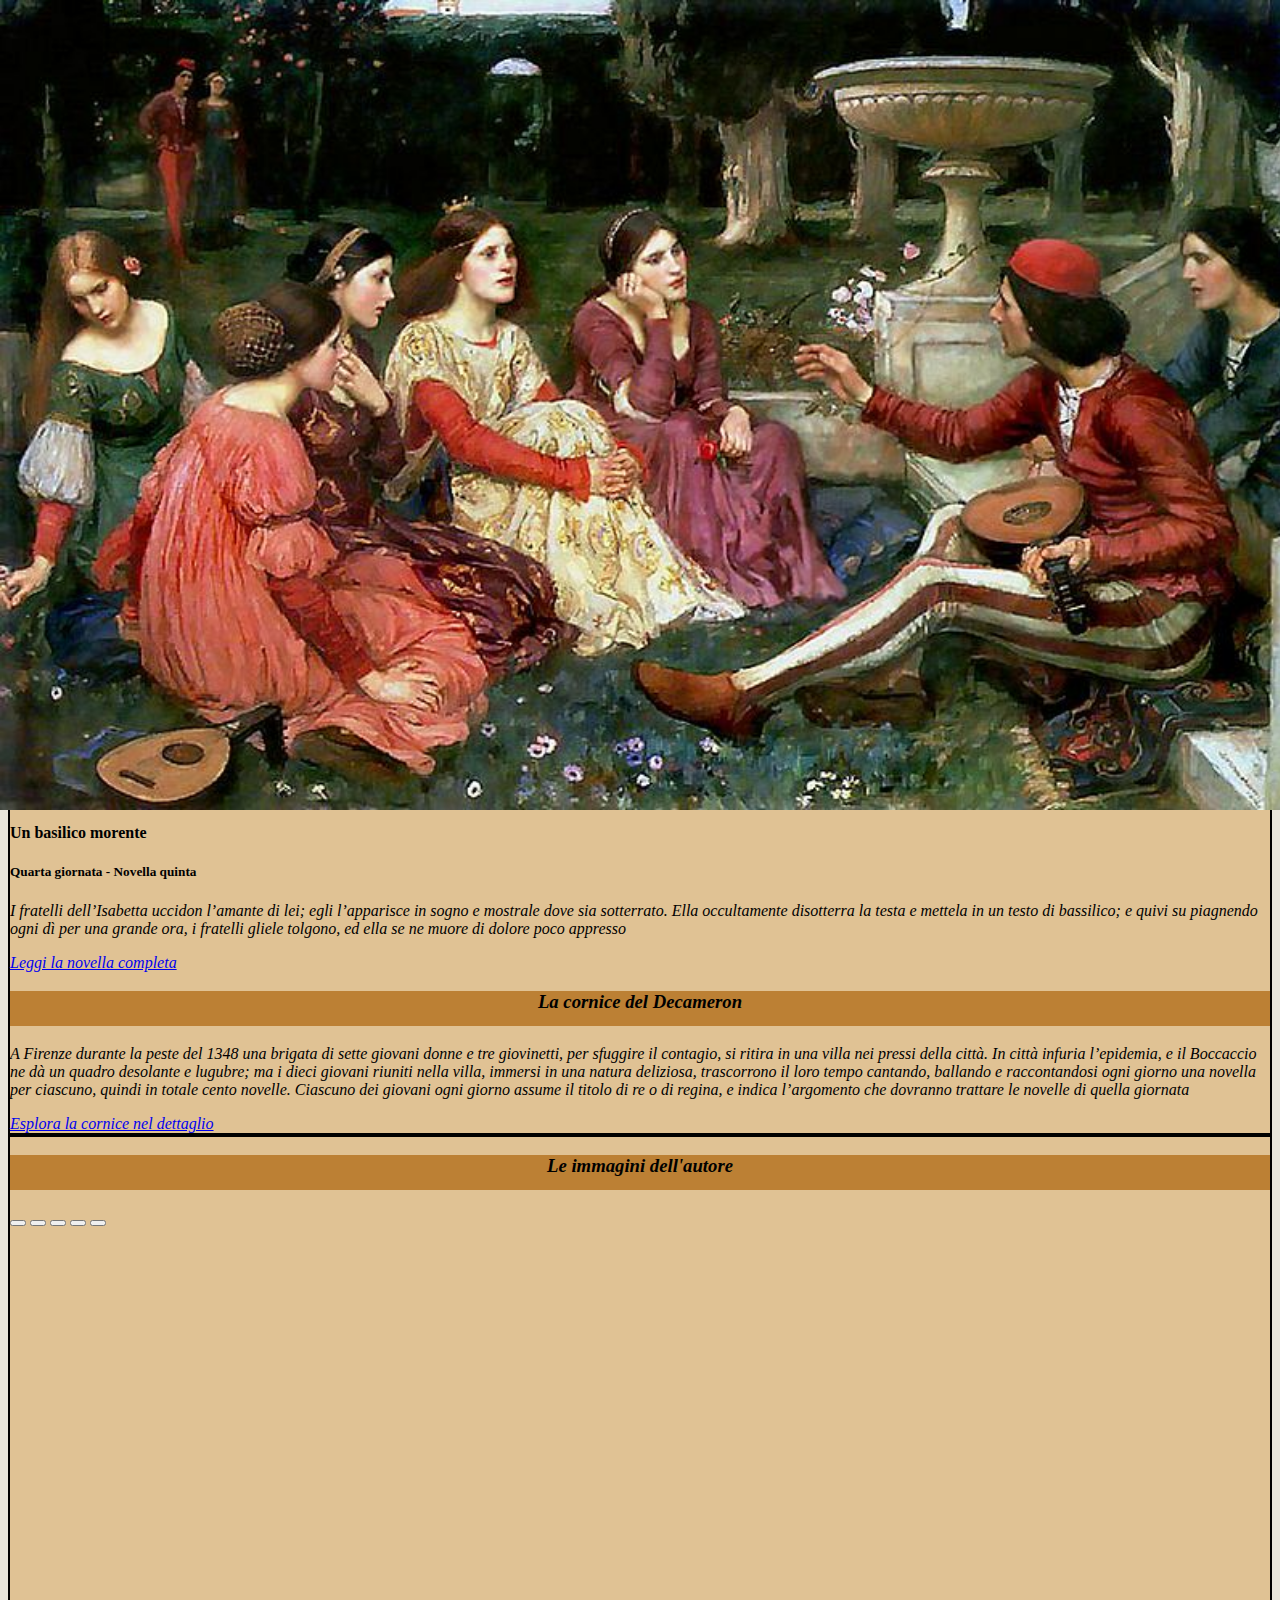
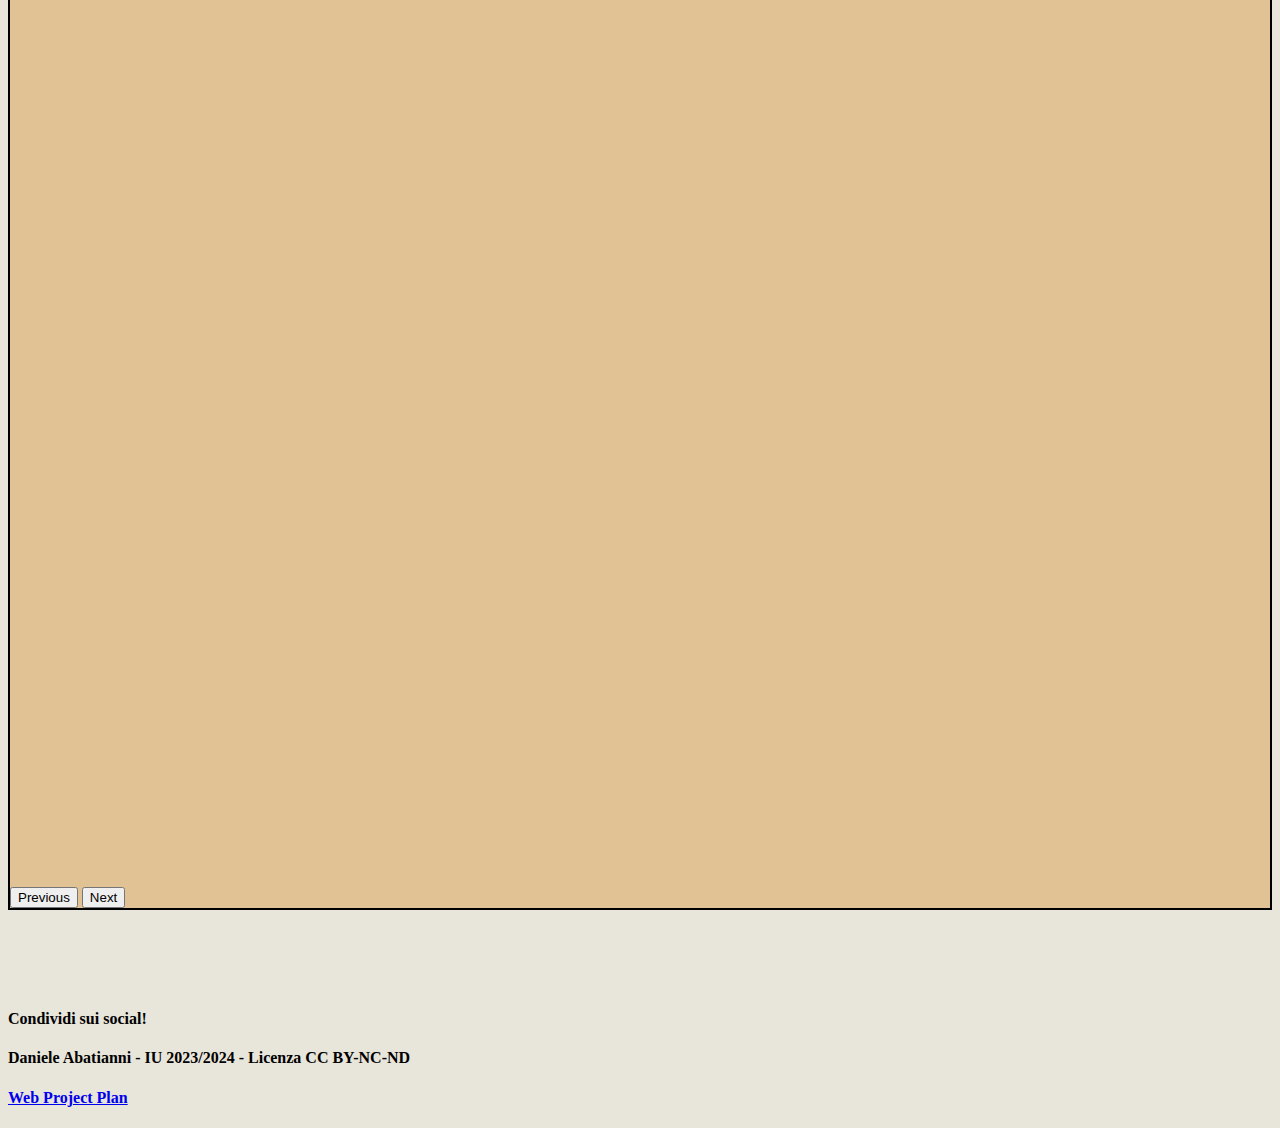
==== index.html @ 5d7fa709 "Add files via upload" ====
<!DOCTYPE html>
<html>

<head>
  <title>DecamerOne</title>
  <meta charset="utf-8" />
  <meta name="viewport" content="width=device-width, initial-scale=1" />
  <link rel="preconnect" href="https://fonts.googleapis.com">
  <link rel="preconnect" href="https://fonts.gstatic.com" crossorigin>
  <link href="https://fonts.googleapis.com/css2?family=Roboto&display=swap" rel="stylesheet">
  <link rel="stylesheet" type="text/css" href="style/style.css" />

  <!-- bootstrap -->
  <link href="https://cdn.jsdelivr.net/npm/bootstrap@5.1.3/dist/css/bootstrap.min.css" rel="stylesheet"
    integrity="sha384-1BmE4kWBq78iYhFldvKuhfTAU6auU8tT94WrHftjDbrCEXSU1oBoqyl2QvZ6jIW3" crossorigin="anonymous">
  <!-- font awesome icons -->
  <link rel="stylesheet" href="https://cdnjs.cloudflare.com/ajax/libs/font-awesome/4.7.0/css/font-awesome.min.css">
  <!-- Script per il tool integrativo (sharethis) -->
  <script type="text/javascript" src="https://platform-api.sharethis.com/js/sharethis.js#property=65e89a41c6f7450019c090e4&product=inline-share-buttons&source=platform" async="async"></script>

  <link rel="schema.DC" href="http://purl.org/dc/elements/1.1/"/>
  <META NAME="DC.Title" CONTENT="DecamerAll"/>
  <META NAME="DC.Creator" CONTENT="Daniele Abatianni"/>
  <META NAME="DC.Subject" CONTENT="Decameron"/>
  <META NAME="DC.Description" CONTENT="Un catalogo completo di tutte le novelle del Decameron, assieme a notizie sull'autore"/>
  <META NAME="DC.Publisher" CONTENT="GitHub"/>
  <META NAME="DC.Date" CONTENT="09-03-2024"/>
  <META NAME="DC.Format" CONTENT="Risorsa digitale"/>
  <META NAME="DC.Language" CONTENT="Italiano"/>
  <META NAME="DC.Rights" CONTENT="Pubblicata con Licenza Creative Commons"/>

</head>


<body style="background-color: #E8E5DA;">
  <!-- header -->
  <header class="container-fluid d-flex justify-content-center my-5 text-center">
    <div class="container bg-image">
      <div class="row">
        <div class="col-12">
          <h1 class="title">DecamerAll</h1>
          <h3 class="subtitle">Il catalogo completo delle novelle del Boccaccio</h3>
        </div>
      </div>
    </div>
  </header>

  <!-- nav -->
  <nav class="navbar navbar-expand-lg bg-dark border-bottom border-body mx-5" class="navbar">
    <div class="container-fluid">
      <!-- Bottone che appare quando la pagina è stretta -->
      <button class="navbar-toggler" type="button" data-bs-toggle="collapse" data-bs-target="#navbarSupportedContent"
        aria-controls="navbarSupportedContent" aria-expanded="false" aria-label="Toggle navigation" >
        <span class="navbar-toggler-icon"></span>
      </button>

      <!-- Resto della navbar -->
      <div class="collapse navbar-collapse me-3" id="navbarSupportedContent">
        <ul class="navbar-nav me-auto mb-2 mb-lg-0">
          <li class="nav-item mx-3">
            <a class="nav-link active link-light" aria-current="page" href="index.html"><i class="fa fa-fw fa-home"></i>Home</a>
          </li>
          <li class="nav-item mx-3">
            <a class="nav-link active link-light" href="catalogo.html"><i class="fa fa-fw fa-book"></i>Catalogo</a>
          </li>
          <li class="nav-item mx-3">
            <a class="nav-link active link-light" aria-current="page" href="vita.html"><i class="fa fa-fw fa-user"></i>Vita dell'autore</a>
          </li>
        </ul>
        <i class="fa fa-fw fa-user-plus me-2"></i>Accedi / Iscriviti
      </div>

    </div>

  </nav>


  <main>
    <section class="container-fluid d-flex text-center my-5">
      <div class="container">
        <div class="row">
          <div class="col">
            <div>
              <h1>La raccolta completa delle novelle di Boccaccio</h1>

            </div>
          </div>
        </div>

        <div class="row my-5">

          <div class="col-6 home-div">
            <h3 class="my-3 section-title">La novella del giorno</h3>
            <h4 class="my-3">Un basilico morente</h4>
            <h5>Quarta giornata - Novella quinta</h5>
            <p class="mx-5 mb-3" style="font-style: italic">I fratelli dell’Isabetta uccidon l’amante di lei; egli
              l’apparisce in sogno e mostrale dove sia sotterrato. Ella occultamente disotterra la testa e mettela in un
              testo di bassilico; e quivi su piagnendo ogni dì per una grande ora, i fratelli gliele tolgono, ed ella se
              ne muore di dolore poco appresso</p>
            <a style="font-style: italic;" href="#">Leggi la novella completa</a>

            <h3 class="my-5 section-title">La cornice del Decameron</h3>
            <p class="mx-5 mb-3" style="font-style: italic">
              A Firenze durante la peste del 1348 una brigata di sette giovani
              donne e tre giovinetti, per sfuggire il contagio, si ritira
              in una villa nei pressi della città.
              In città infuria l’epidemia, e il Boccaccio ne dà un quadro
              desolante e lugubre; ma i dieci giovani riuniti nella villa,
              immersi in una natura deliziosa, trascorrono il loro
              tempo cantando, ballando e raccontandosi ogni giorno
              una novella per ciascuno, quindi in totale cento novelle.
              Ciascuno dei giovani ogni giorno assume il titolo di re o
              di regina, e indica l’argomento che dovranno trattare le
              novelle di quella giornata
            </p>
            <a href="#" style="font-style: italic;">Esplora la cornice nel dettaglio</a>
          </div>

          <div class="col-6 home-div">
            <h3 class="my-3 section-title">Le immagini dell'autore</h3>
            <!-- Slideshow (anche detto carousel) di immagini -->
            <div id="carouselExampleIndicators" class="carousel slide">
              <div class="carousel-indicators">
                <button type="button" data-bs-target="#carouselExampleIndicators" data-bs-slide-to="0" class="active" aria-current="true" aria-label="Slide 1"></button>
                <button type="button" data-bs-target="#carouselExampleIndicators" data-bs-slide-to="1" aria-label="Slide 2"></button>
                <button type="button" data-bs-target="#carouselExampleIndicators" data-bs-slide-to="2" aria-label="Slide 3"></button>
                <button type="button" data-bs-target="#carouselExampleIndicators" data-bs-slide-to="3" aria-label="Slide 4"></button>
                <button type="button" data-bs-target="#carouselExampleIndicators" data-bs-slide-to="4" aria-label="Slide 5"></button>
              </div>
              <div class="carousel-inner">
                <div class="carousel-item active">
                  <img src="img/bocc.jpg" class="d-block w-100" alt="...">
                </div>
                <div class="carousel-item">
                  <img src="img/statua.jpg" class="d-block w-100" alt="...">
                </div>
                <div class="carousel-item">
                  <img src="img/boccaccio-castagno.jpg" class="d-block w-100" alt="...">
                </div>
                <div class="carousel-item">
                  <img src="img/monumento.jpg" class="d-block w-100" alt="...">
                </div>
                <div class="carousel-item">
                  <img src="img/decameron-quadro.jpg" class="d-block w-100" alt="...">
                </div>
              </div>
              <button class="carousel-control-prev" type="button" data-bs-target="#carouselExampleIndicators" data-bs-slide="prev">
                <span class="carousel-control-prev-icon" aria-hidden="true"></span>
                <span class="visually-hidden">Previous</span>
              </button>
              <button class="carousel-control-next" type="button" data-bs-target="#carouselExampleIndicators" data-bs-slide="next">
                <span class="carousel-control-next-icon" aria-hidden="true"></span>
                <span class="visually-hidden">Next</span>
              </button>
            </div>
            <script src="https://cdn.jsdelivr.net/npm/bootstrap@5.0.0-beta1/dist/js/bootstrap.bundle.min.js" integrity="sha384-ygbV9kiqUc6oa4msXn9868pTtWMgiQaeYH7/t7LECLbyPA2x65Kgf80OJFdroafW" crossorigin="anonymous"></script>
          </div>
          
        </div>

      </div>

    </section>

  </main>

  <footer class="text-center mb-5" style="margin-top: 100px;">
    <h4>Condividi sui social!</h4>
    <div class="sharethis-inline-share-buttons mb-5"></div>
    <h4>Daniele Abatianni - IU 2023/2024 - Licenza CC BY-NC-ND</h4>
    <h4><a href="web_project_plan.html">Web Project Plan</a></h4>
  </footer>

</body>

</html>
---- style/style.css ----
.title {
	font-size: 100px;
  font-weight: 500;
  font-style: italic;
  background-image: linear-gradient(to left, #FB8B24, #2E2C2F);
  color: transparent;
  background-clip: text;
  -webkit-background-clip: text;
}

.subtitle {
	font-size: 40px;
  font-weight: 500;
  font-style: italic;
  background-image: linear-gradient(to left, #FB8B24, #2E2C2F);
  color: transparent;
  background-clip: text;
  -webkit-background-clip: text;
}

.section-title {
	font-style: italic;
  display: flex;
  align-items: baseline;
  justify-content: center;
  height: 35px;
  background-color: #BC8034;
}

.bg-image {
  background-image: url('C:/Users/UTENTE/Desktop/drive-download-20240310T111023Z-001/img/bocc.jpg');
  background-position: left;
  background-repeat: no-repeat;
  background-size: 10%;
  z-index: 1;
  width: 15rem;
}

.home-div {
  border: 2px solid black;
  border-color: #000000;
  background-color: #E0C294;
}

.button-hamburger {
  background-color: #000000;
}

.breadcrumb-style {
  font-size: 22px;
  font-style: italic;
  font-weight: 600;
}

.link-novella {
  font-style: italic;
}

.navbar {
  color: white;
  font-style: italic;
  font-size: 25px;
}

.card {
  width: 50rem;
  margin-left: 10px;
}

.card-body {
  border: 1px solid black;
  background-color: #E0C294;
}

.card-title {
  background-color: #BC8034;
  height: 40px;
  display: flex;
  align-items: center; /* Allinea verticalmente al centro */
  justify-content: center;
}

.table-style {
  color: white;
}

.carousel-inner {
  height: 0px;
  padding-bottom: 100%; /* this sets carousel aspect ratio (4:1 here) */
  padding-left: 100%;
}

.carousel-item {
  position: absolute !important; /* Bootstrap is insistent */
  top: 0;
  right: 0;
  bottom: 0;
  left: 0;
}

.carousel-item img {
  height: 90%;
  object-fit: cover;
}

.scrollspy-example {
  border: 2px solid #000000;
  border-radius: 10%;
  padding: 30px;
  font-size: 25px;
  position: relative;
  height: 400px;
  overflow: auto;
  position: relative
}

.simple-list-example-scrollspy {
  border: 2px solid #000000;
  border-radius: 10%;
  height: 400px;
}

.timeline-year {
  font-size: 40px;
  color: #000000;
  background-color: #BC8034;
  margin-left: 30px;
  margin-right: 30px;
  margin-top: 3px;
}

.list-example .list-group-item-action.active {
  color: red !important
}

.titolo-vita {
  border: 2px solid black;
  background-color: #E0C294;
  font-style: italic;
}

.highlight {
  background-color: yellow;
}

.paragrafo-wpp {
  margin-left: 5%;
  margin-right: 5%;
  font-size: 20px;
}
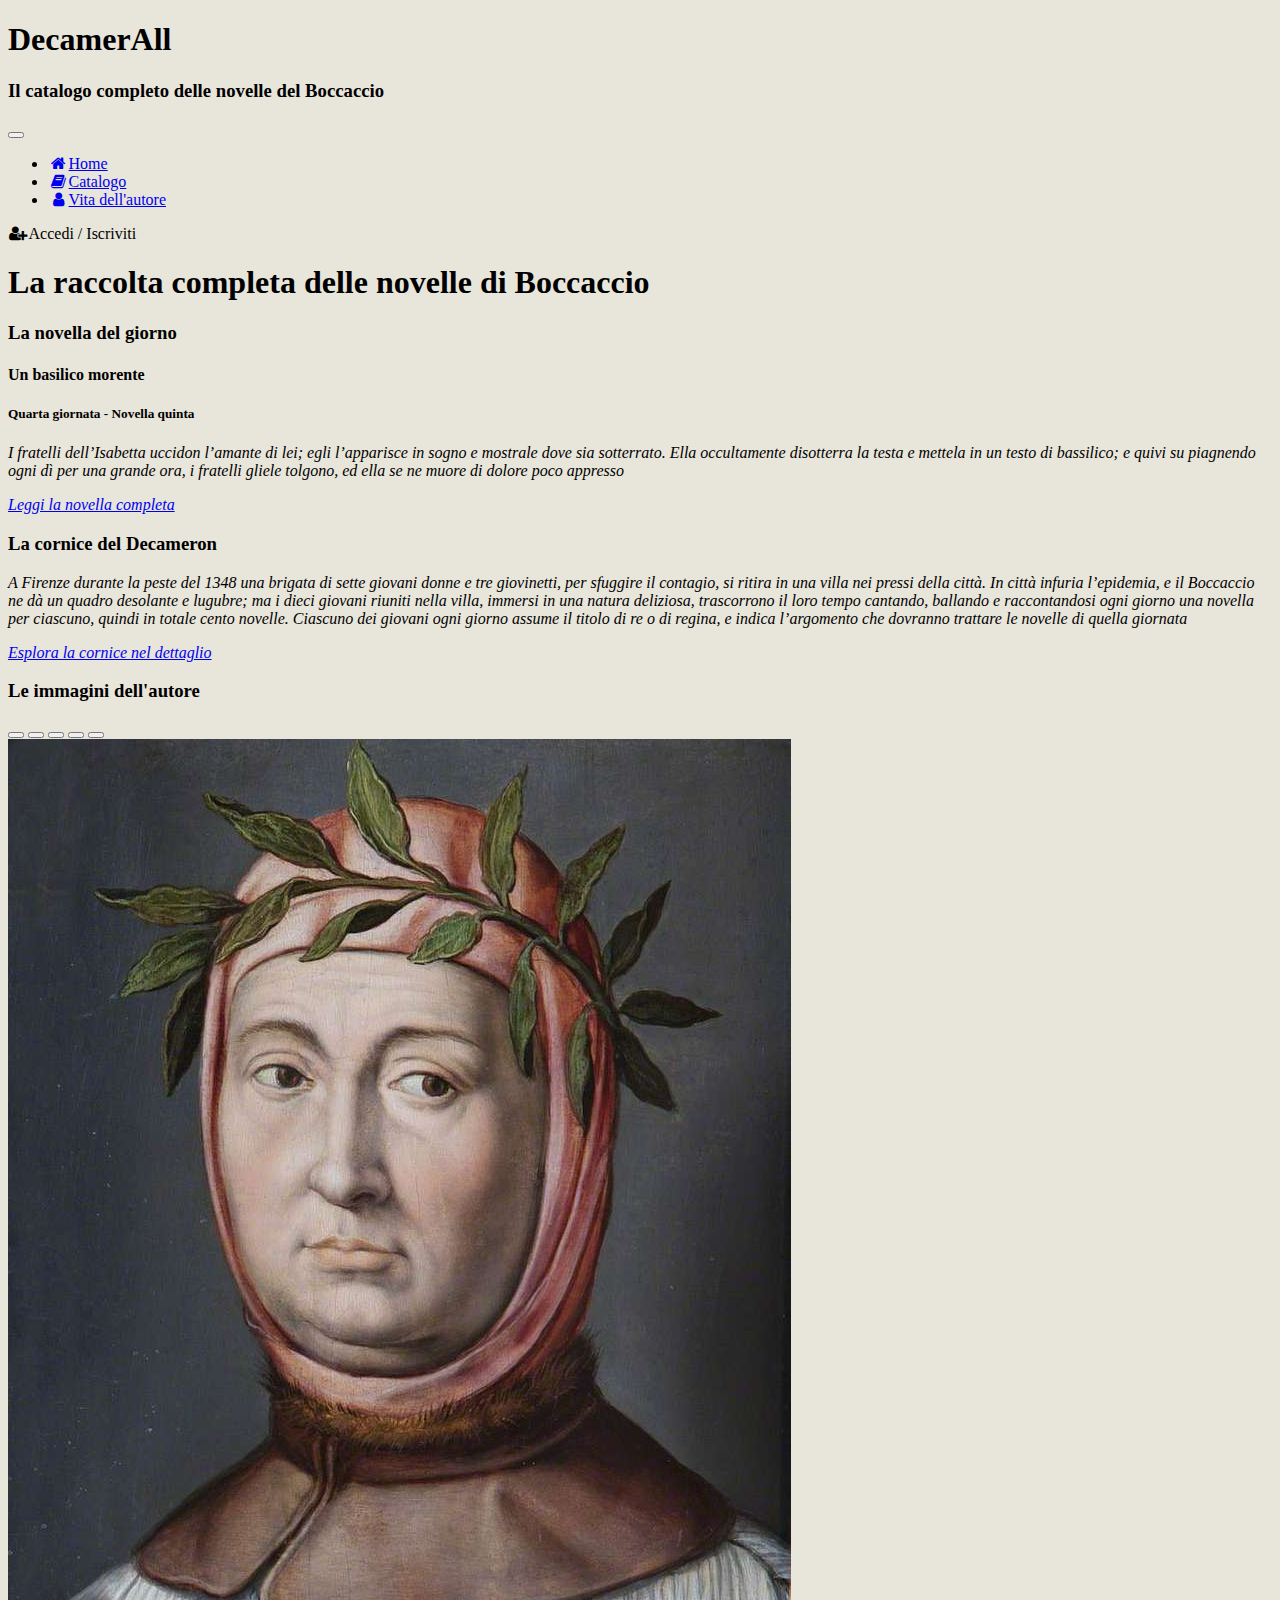
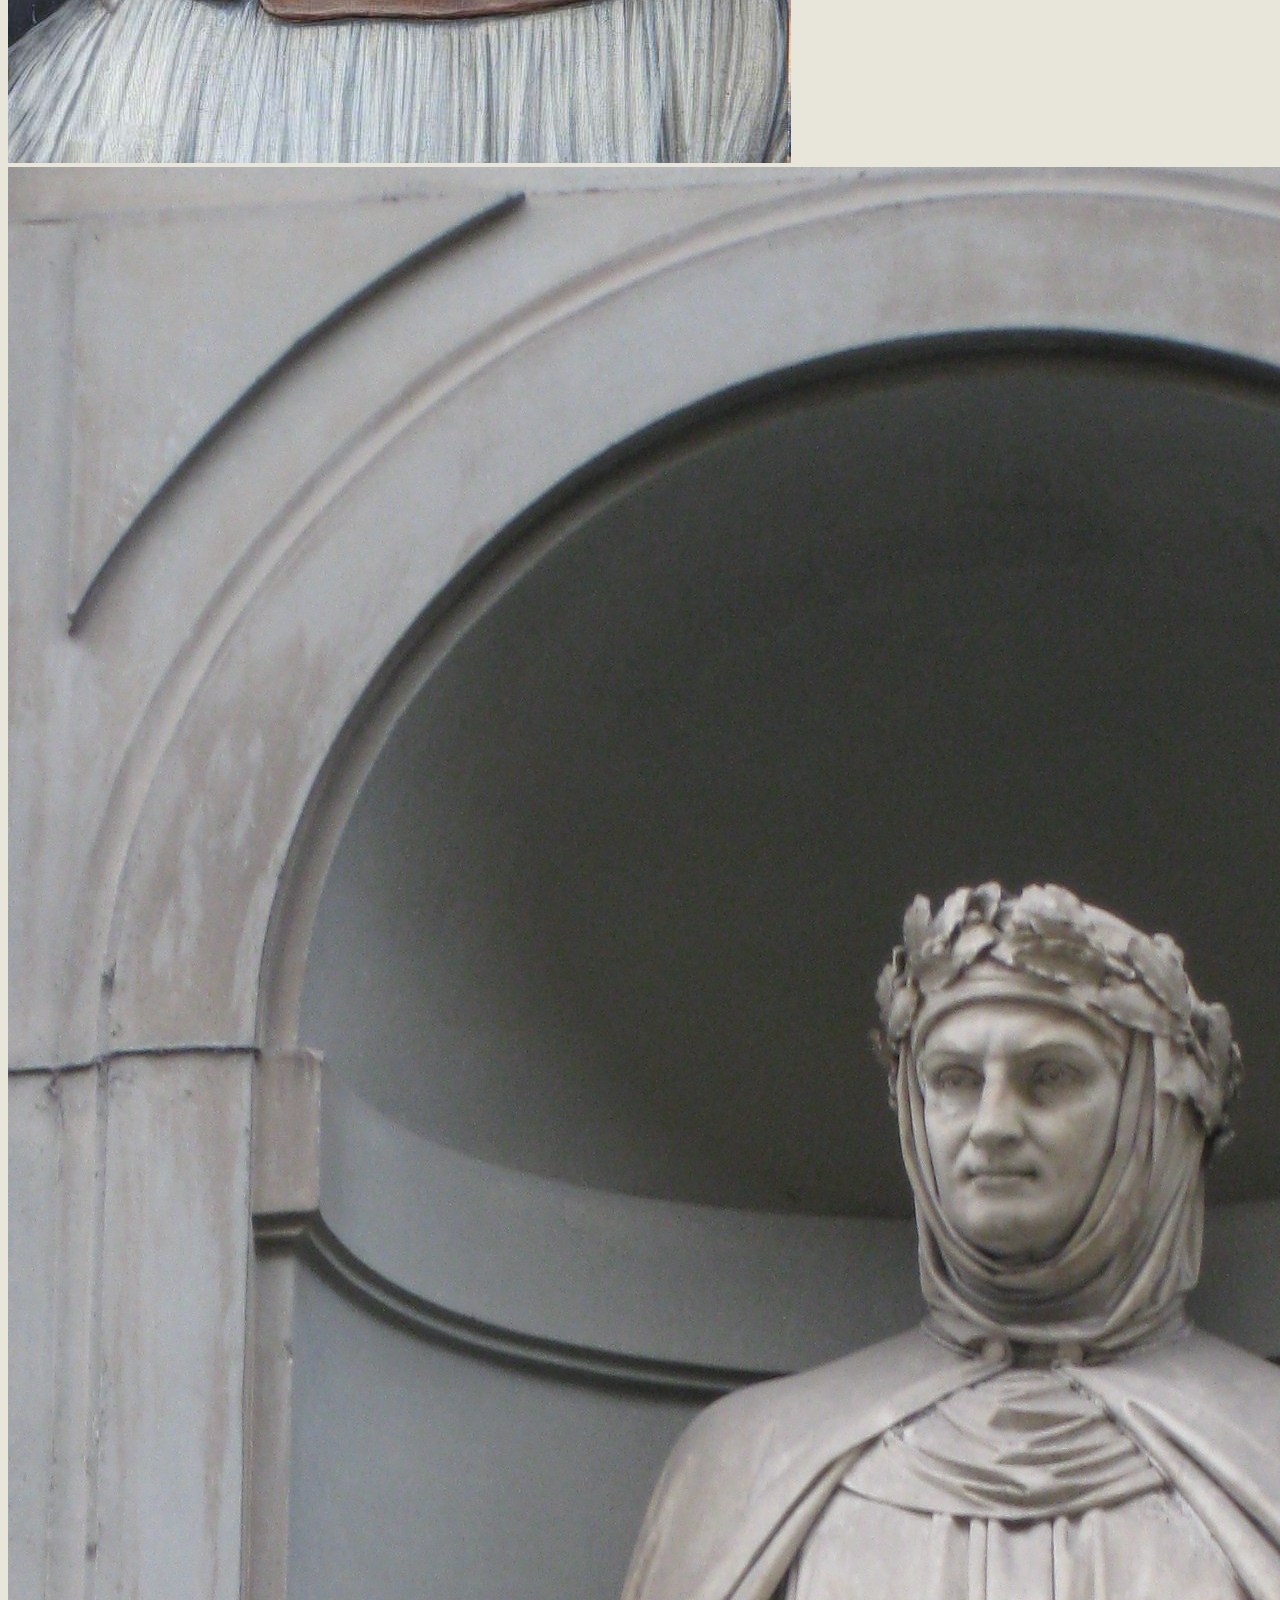
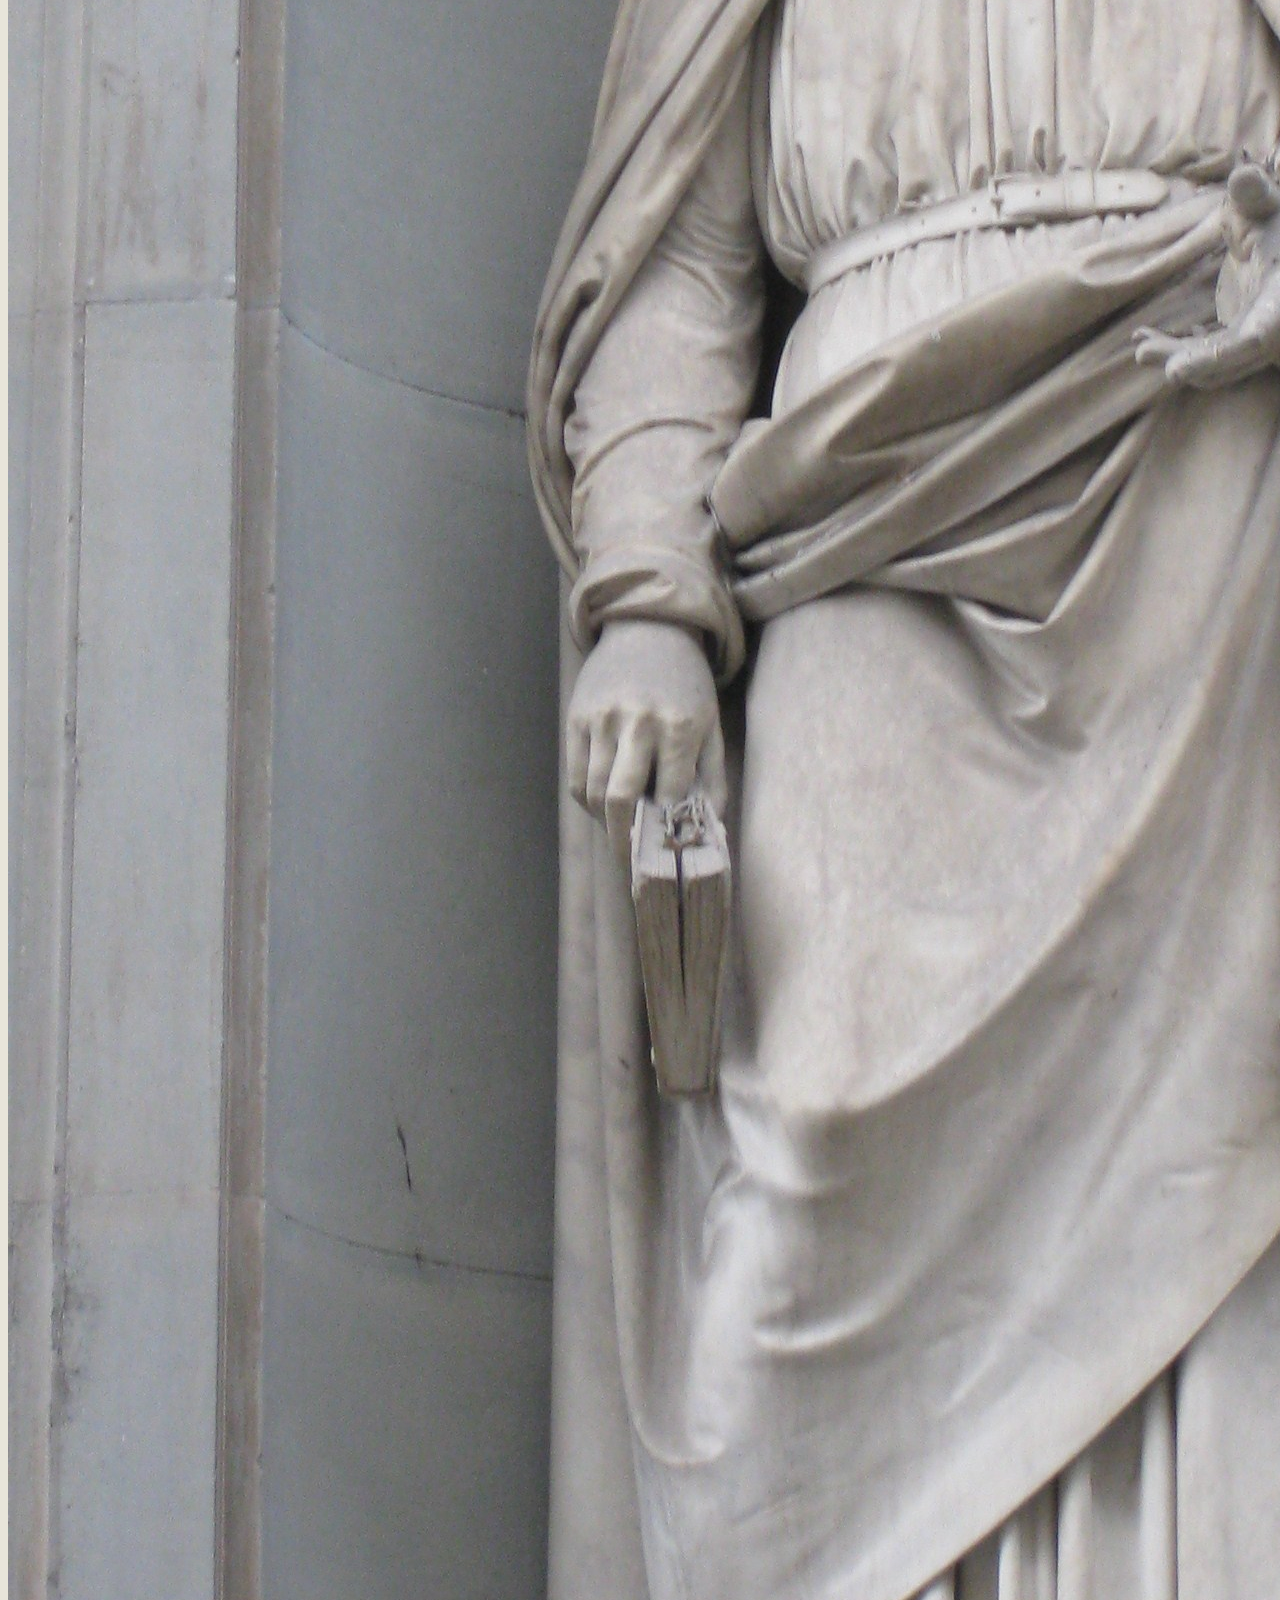
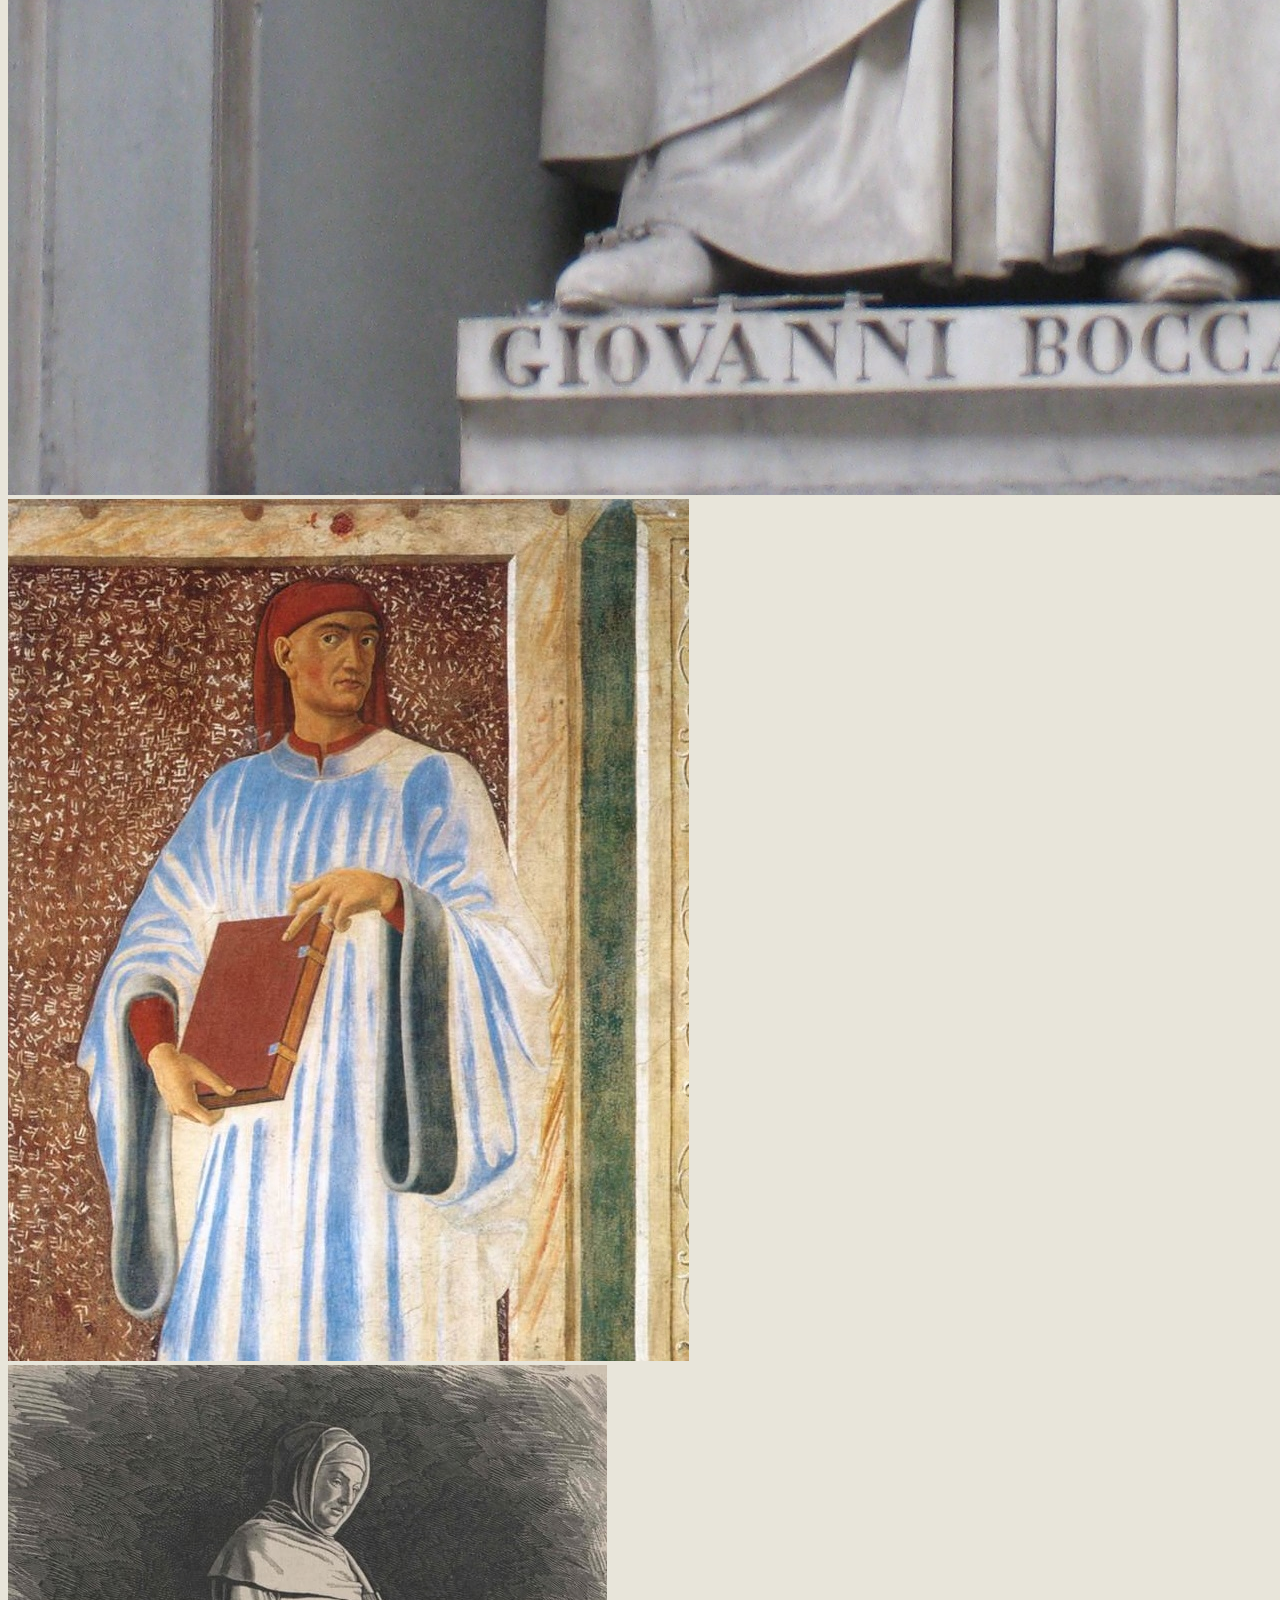
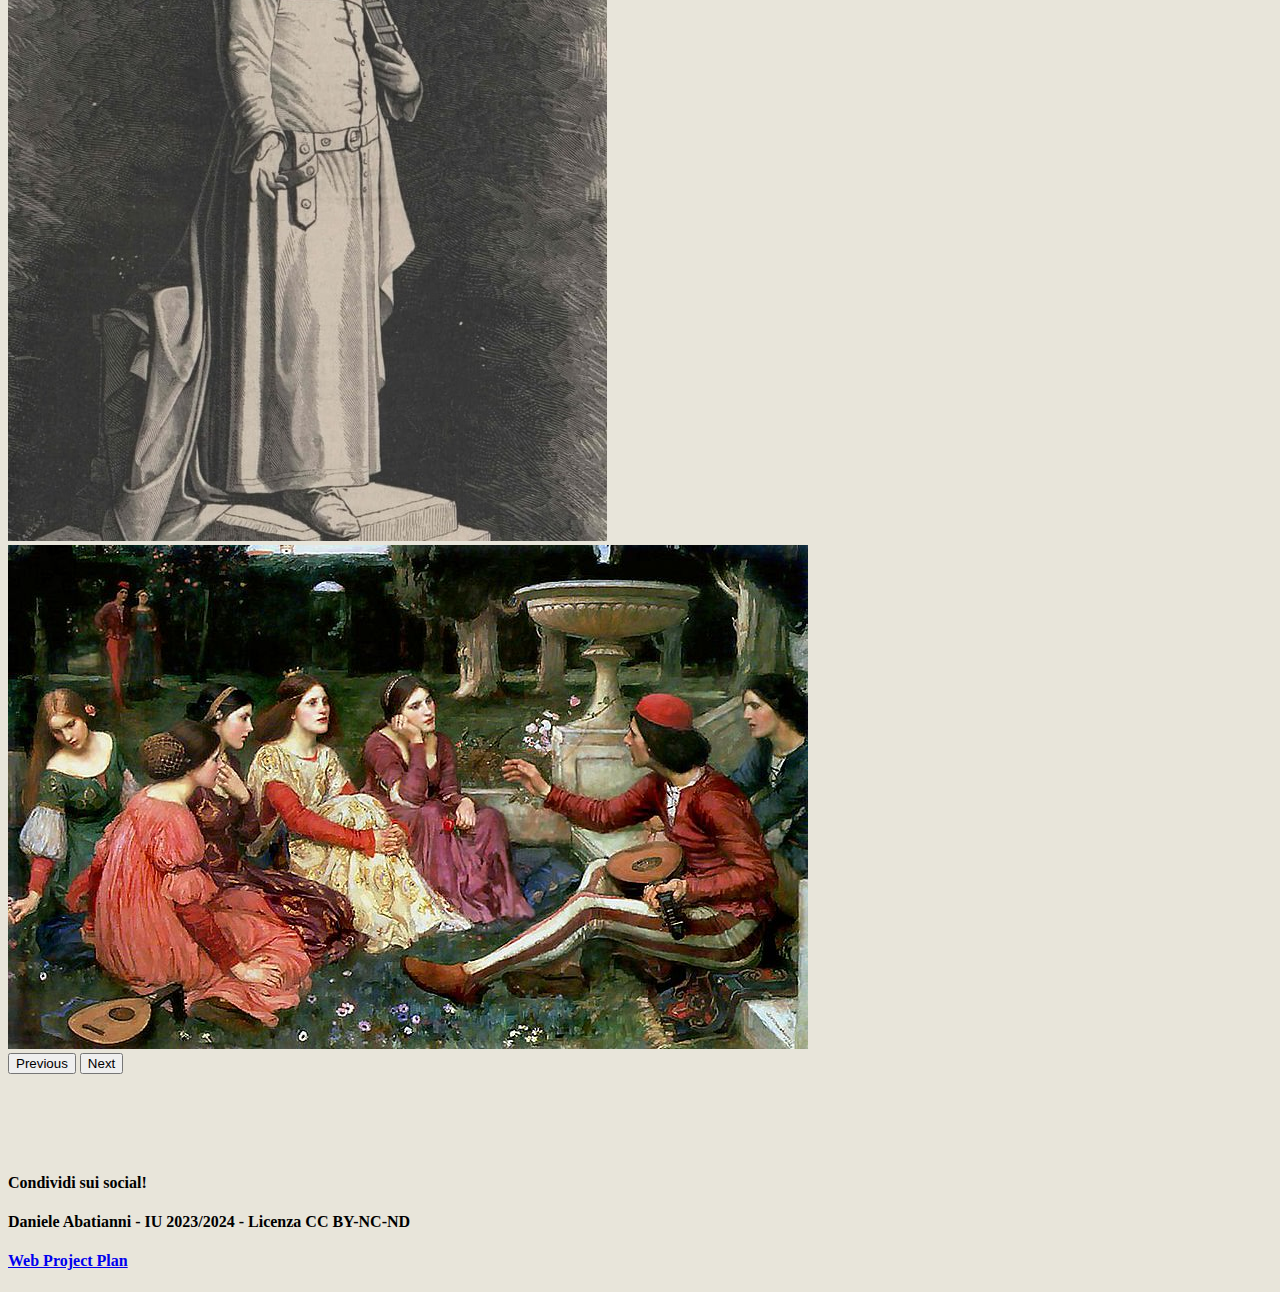
==== commit 7a94dc01: "Add files via upload" ====
--- a/index.html
+++ b/index.html
@@ -2,7 +2,8 @@
 <html>
 
 <head>
-  <title>DecamerOne</title>
+  <title>DecamerAll</title>
+
   <meta charset="utf-8" />
   <meta name="viewport" content="width=device-width, initial-scale=1" />
   <link rel="preconnect" href="https://fonts.googleapis.com">
@@ -13,8 +14,10 @@
   <!-- bootstrap -->
   <link href="https://cdn.jsdelivr.net/npm/bootstrap@5.1.3/dist/css/bootstrap.min.css" rel="stylesheet"
     integrity="sha384-1BmE4kWBq78iYhFldvKuhfTAU6auU8tT94WrHftjDbrCEXSU1oBoqyl2QvZ6jIW3" crossorigin="anonymous">
+  
   <!-- font awesome icons -->
   <link rel="stylesheet" href="https://cdnjs.cloudflare.com/ajax/libs/font-awesome/4.7.0/css/font-awesome.min.css">
+ 
   <!-- Script per il tool integrativo (sharethis) -->
   <script type="text/javascript" src="https://platform-api.sharethis.com/js/sharethis.js#property=65e89a41c6f7450019c090e4&product=inline-share-buttons&source=platform" async="async"></script>
 
@@ -33,6 +36,7 @@
 
 
 <body style="background-color: #E8E5DA;">
+  
   <!-- header -->
   <header class="container-fluid d-flex justify-content-center my-5 text-center">
     <div class="container bg-image">
@@ -46,8 +50,9 @@
   </header>
 
   <!-- nav -->
-  <nav class="navbar navbar-expand-lg bg-dark border-bottom border-body mx-5" class="navbar">
+  <nav class="navbar navbar-expand-lg bg-dark mx-5">
     <div class="container-fluid">
+      
       <!-- Bottone che appare quando la pagina è stretta -->
       <button class="navbar-toggler" type="button" data-bs-toggle="collapse" data-bs-target="#navbarSupportedContent"
         aria-controls="navbarSupportedContent" aria-expanded="false" aria-label="Toggle navigation" >
@@ -82,7 +87,6 @@
           <div class="col">
             <div>
               <h1>La raccolta completa delle novelle di Boccaccio</h1>
-
             </div>
           </div>
         </div>
@@ -118,6 +122,7 @@
 
           <div class="col-6 home-div">
             <h3 class="my-3 section-title">Le immagini dell'autore</h3>
+            
             <!-- Slideshow (anche detto carousel) di immagini -->
             <div id="carouselExampleIndicators" class="carousel slide">
               <div class="carousel-indicators">
